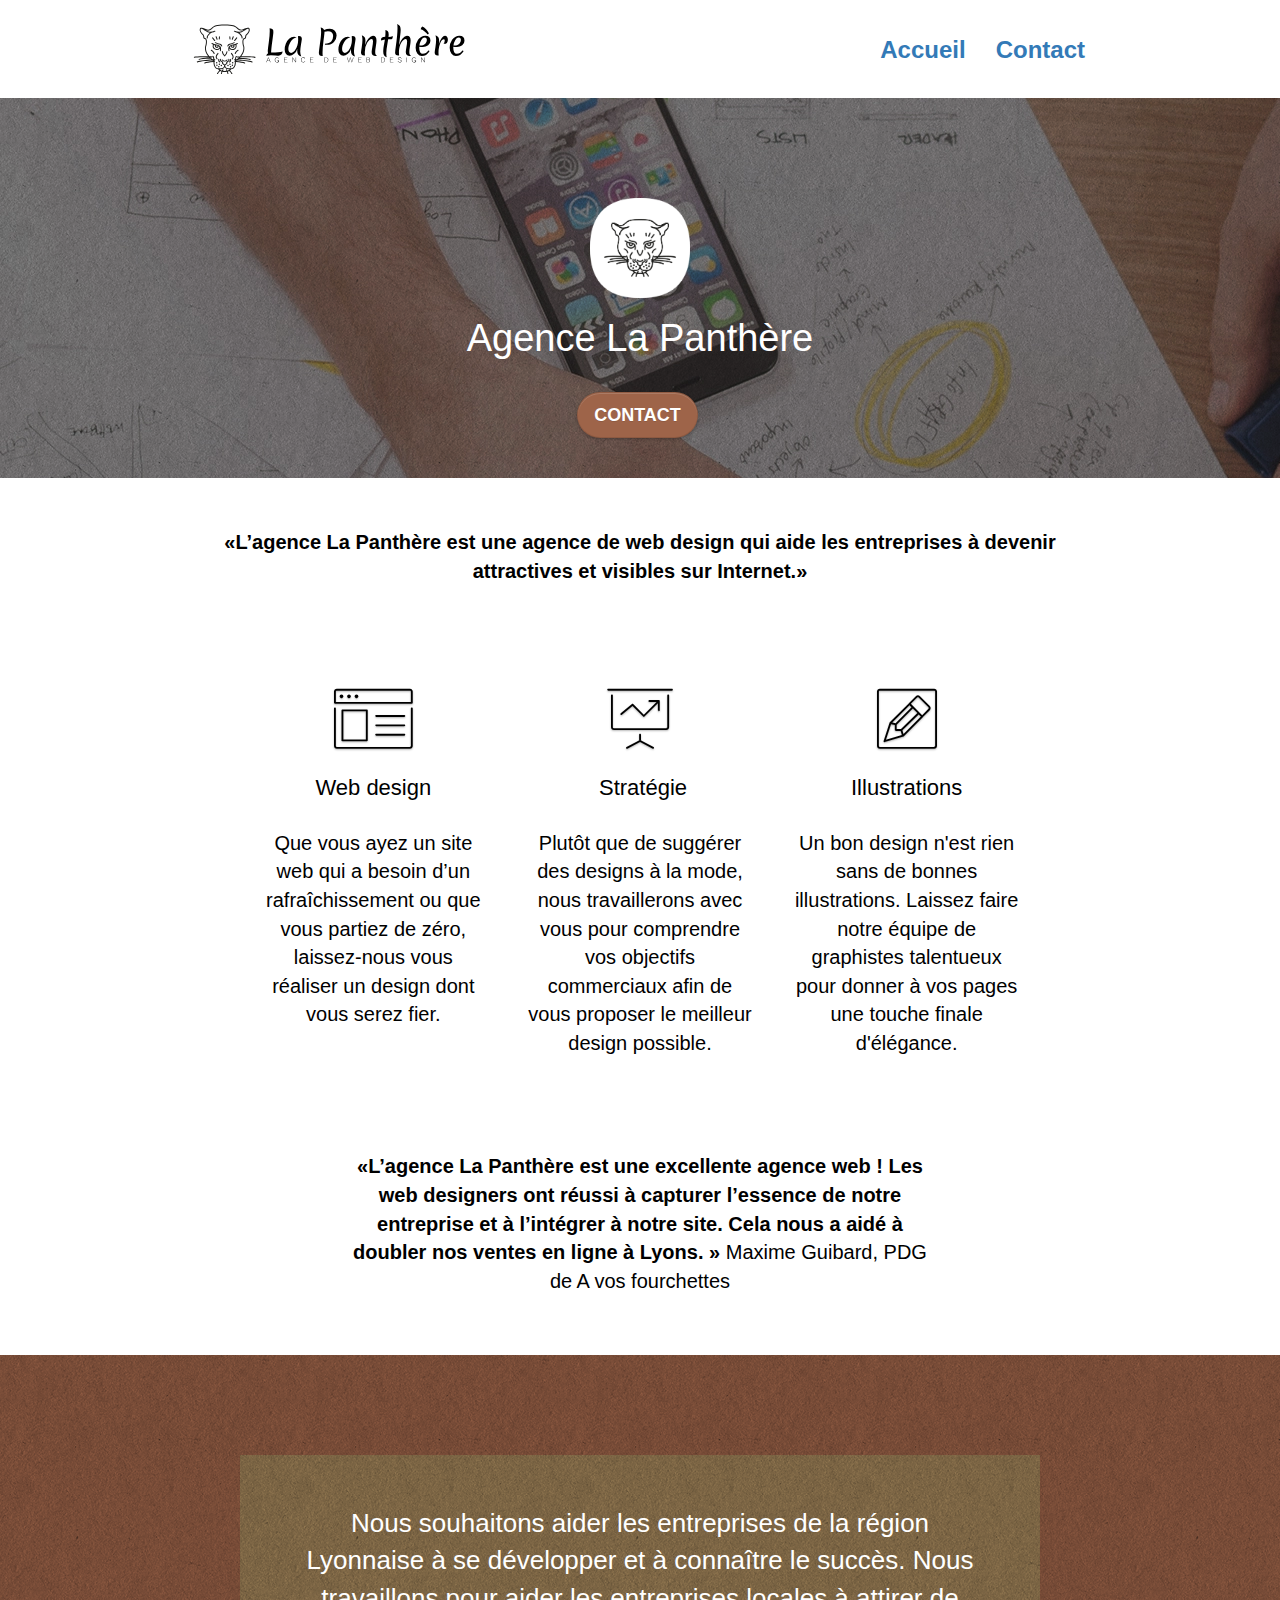
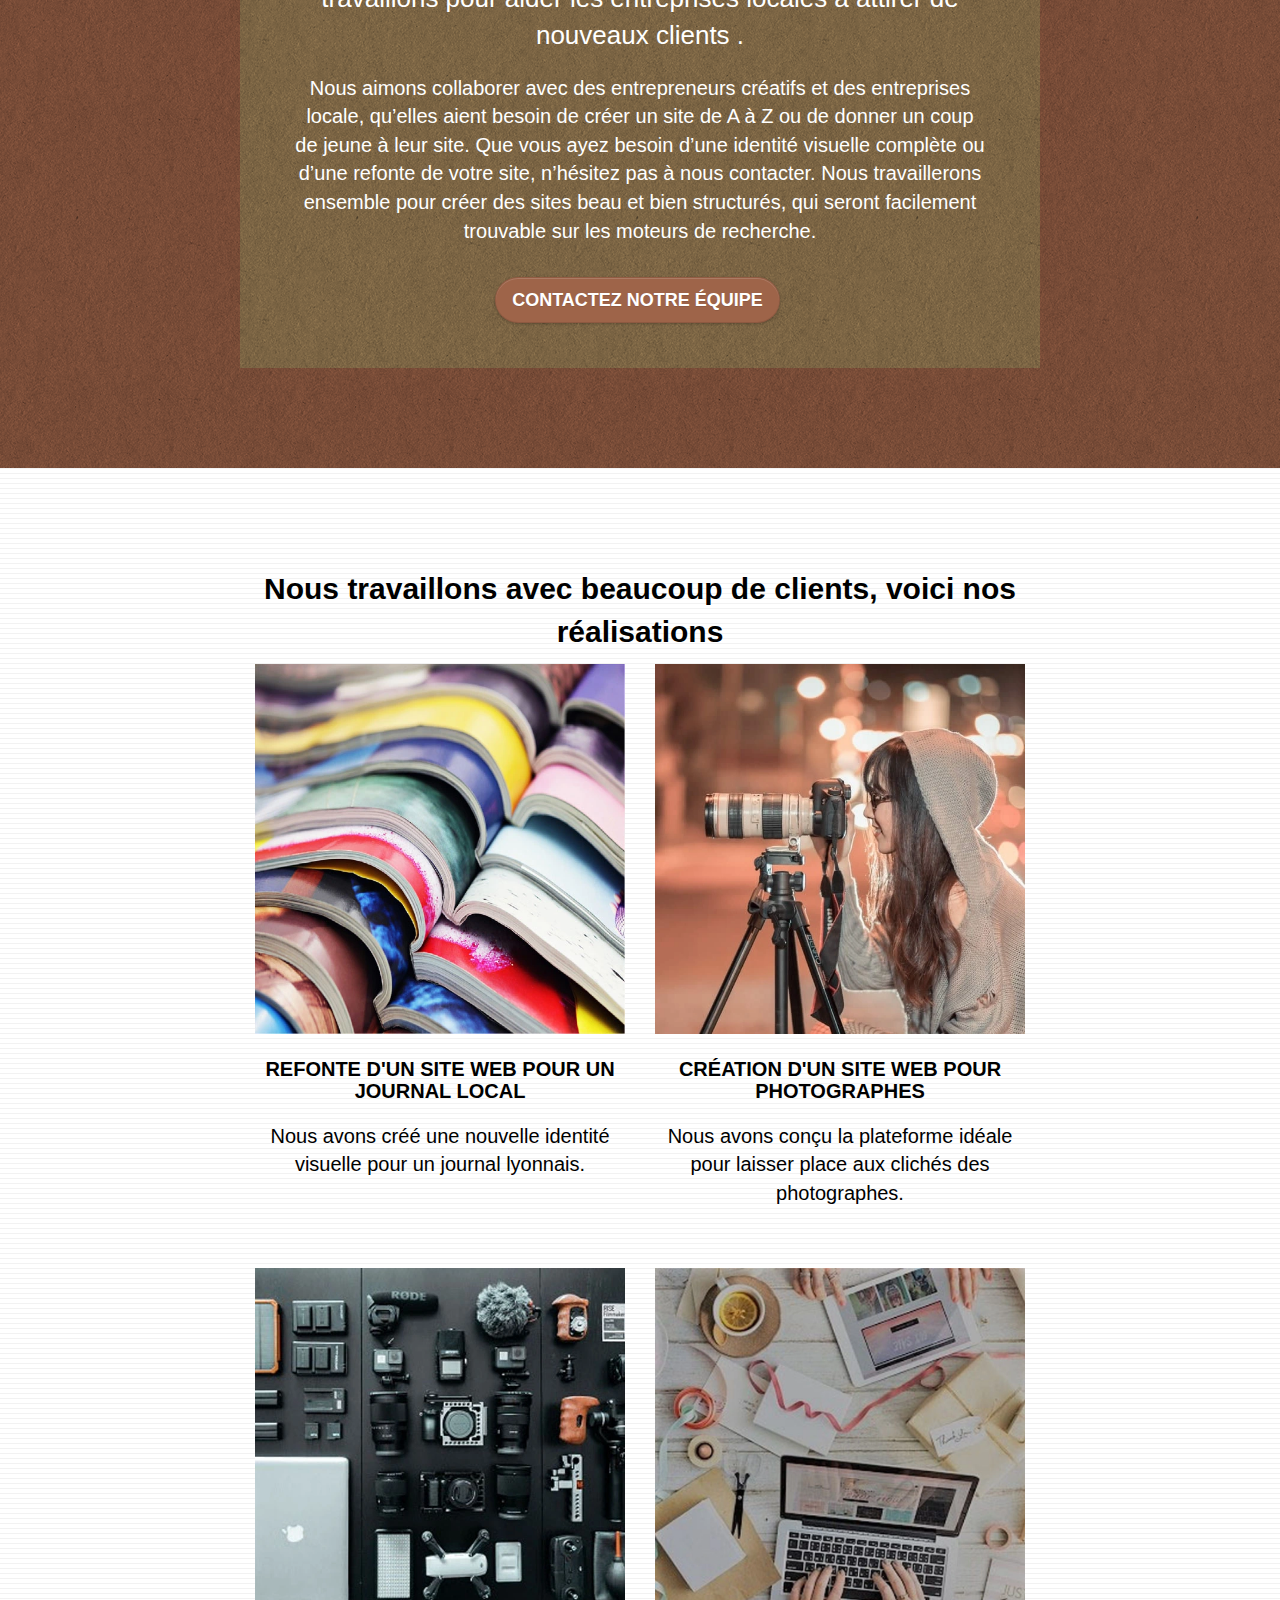
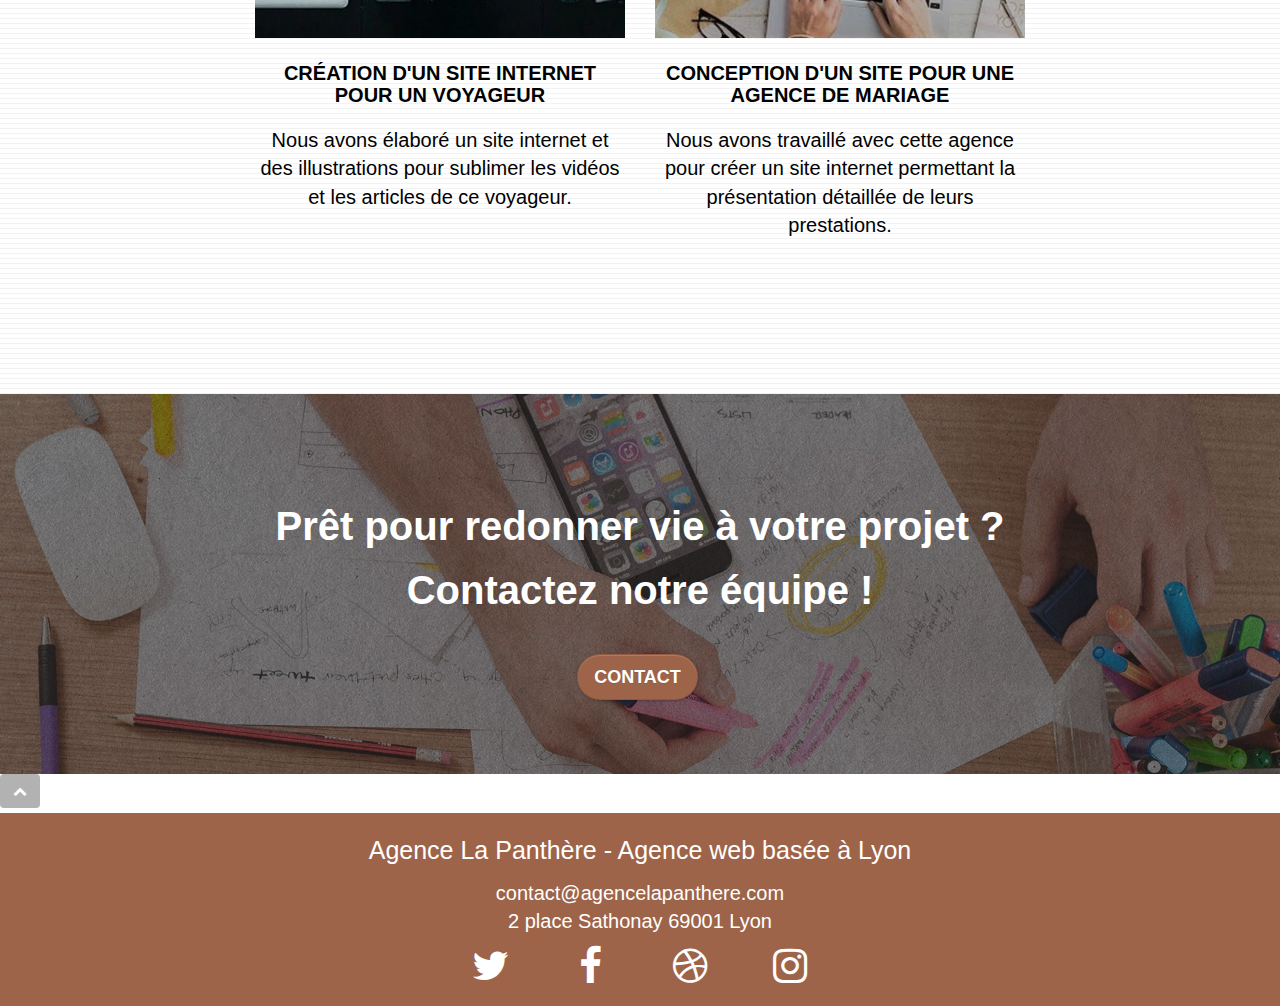
==== index.html @ de50044c "tags Google readded" ====
<!DOCTYPE html>
<html lang="fr">
    <head>
        <meta charset="utf-8">
        <meta
            name="description"
            content="Agence de web design - Nos solutions digitales pour développer votre business sur Internet">
        <meta
            name="viewport"
            content="width=device-width, initial-scale=1.0, viewport-fit=cover">
        <!-- Google searche-console -->
        <meta
            name="google-site-verification"
            content="hqCWucOfq9oSmE5GPdYbRHCHxnEZq9z9RVjQLuOtylQ">
        <!-- Google tag (gtag.js) -->
        <script async src="https://www.googletagmanager.com/gtag/js?id=G-BYHR017RY6"></script>
        <script>
        window.dataLayer = window.dataLayer || [];
        function gtag(){dataLayer.push(arguments);}
        gtag('js', new Date());

        gtag('config', 'G-BYHR017RY6');
        </script>
        <!-- End Google Tag  -->
        <!-- Google Tag Manager -->
        <script>(function(w,d,s,l,i){w[l]=w[l]||[];w[l].push({'gtm.start':
        new Date().getTime(),event:'gtm.js'});var f=d.getElementsByTagName(s)[0],
        j=d.createElement(s),dl=l!='dataLayer'?'&l='+l:'';j.async=true;j.src=
        'https://www.googletagmanager.com/gtm.js?id='+i+dl;f.parentNode.insertBefore(j,f);
        })(window,document,'script','dataLayer','GTM-W5CK8X9');</script>
        <!-- End Google Tag Manager -->

        <link rel="shortcut icon" type="image/png" href="favicon.jpg">

        <link rel="stylesheet" type="text/css" href="css/bootstrap.min.css">
        <link rel="stylesheet" type="text/css" href="style.css">
        <link rel="stylesheet" type="text/css" href="media.css">
        <link rel="stylesheet" type="text/css" href="css/font-awesome.min.css">
        <link rel="stylesheet" type="text/css" href="css/et-line.min.css">

        <script src="./js/jquery-2.1.0.min.js" defer ></script>
        <script src="./js/bootstrap.min.js" defer></script>
        <script src="./js/blocs.js" defer></script>
        <script src="./js/jquery.touchSwipe.js" defer></script>
        <script src="./js/gmaps.min.js" defer></script>

        
        <title>Agence La Panthère - agence de web design</title>

        <!-- Analytics -->

        <!-- Analytics END -->
        </head>
        
        <body>
        <!-- Google Tag Manager (noscript) -->
        <noscript><iframe src="https://www.googletagmanager.com/ns.html?id=GTM-W5CK8X9"
        height="0" width="0" style="display:none;visibility:hidden"></iframe></noscript>
        <!-- End Google Tag Manager (noscript) -->
        <!-- bloc-0 -->
        <header class="bloc bgc-white l-bloc" id="bloc-0">
            <div class="container bloc-sm">
                <nav class="navbar row">
                    <a
                        class="navbar-brand logo_header"
                        href="index.html"
                        aria-label="Main">
                        <img
                            src="img/agence-la-panthere-monochrome.svg"
                            alt="logo agence La Panthère">
                    </a>
                    <div class="navbar-header">
                        <button
                            id="nav-toggle"
                            type="button"
                            class="ui-navbar-toggle navbar-toggle"
                            data-toggle="collapse"
                            data-target=".navbar-1"
                            aria-label="Toggle navigation">
                            <span class="sr-only">Toggle navigation</span
                            ><span class="icon-bar"></span
                            ><span class="icon-bar"></span
                            ><span class="icon-bar"></span>
                        </button>
                    </div>
                    <div
                        class="collapse navbar-collapse navbar-1 special-dropdown-nav">
                        <ul class="site-navigation nav navbar-nav">
                            <li>
                                <a href="index.html" aria-current="page"
                                    >Accueil</a
                                >
                            </li>
                            <li>
                                <a
                                    href="contact.html"
                                    aria-label="aller sur la page contact"
                                    >Contact</a
                                >
                            </li>
                        </ul>
                    </div>
                </nav>
            </div>
        </header>
        <!-- bloc-0 END -->

        <!-- bloc-1-presentation -->
        <main>
            <div role="banner"
                class="bloc bgc-dark-slate-blue bg-banniere d-bloc bg-t-edge bloc-bg-texture texture-paper b-parallax tight-width-whitespace2 black-background2"
                id="bloc-1-hero">
                <div class="container bloc-lg">
                    <div class="row tight-width-whitespace">
                        <div class="col-sm-12">
                            <img
                                src="img/logo.webp"
                                class="center-block image-resize-mode"
                                
                                alt="logo La Panthère">
                            <h1 class="text-center hero-bloc-text tc-white">
                                Agence La Panthère
                            </h1>
                            <div class="text-center">
                                <button
                                    onclick="window.location.href='contact.html';"
                                    class="btn btn-lg btn-clean btn-rd cta-hero btn-atomic-tangerine"
                                    id="cta-hero">
                                    Contact
                                </button>
                            </div>
                        </div>
                    </div>
                </div>
            </div>
            <!-- bloc-1-presentation END -->

            <!-- bloc-2-services -->
            <div class="bloc bgc-white l-bloc" id="bloc-2-services">
                <div class="container bloc-md">
                    <div class="row">
                        <div class="col-sm-12 text-center">
                            <q
                                >L’agence La Panthère est une agence de web
                                design qui aide les entreprises à devenir
                                attractives et visibles sur Internet.</q
                            >
                        </div>
                    </div>
                    <div class="row voffset-lg med-width-whitespace">
                        <div class="col-sm-4">
                            <div class="text-center">
                                <span
                                    class="et-icon-browser sm-shadow  icons icon-lg"></span>
                            </div>
                            <h2 class="mg-md text-center">Web design</h2>
                            <p class="text-center para">
                                Que vous ayez un site web qui a besoin
                                d&rsquo;un rafraîchissement ou que vous partiez
                                de zéro, laissez-nous vous réaliser un design
                                dont vous serez fier.
                            </p>
                        </div>
                        <div class="col-sm-4">
                            <div class="text-center">
                                <span
                                    class="et-icon-presentation sm-shadow  icons icon-lg"></span>
                            </div>
                            <h2 class="mg-md text-center">&nbsp;Stratégie</h2>
                            <p class="text-center para">
                                Plutôt que de suggérer des designs à la mode,
                                nous travaillerons avec vous pour comprendre vos
                                objectifs commerciaux afin de vous proposer le
                                meilleur design possible.<br>
                            </p>
                        </div>
                        <div class="col-sm-4">
                            <div class="text-center">
                                <span
                                    class="et-icon-edit sm-shadow icons icon-lg"></span>
                            </div>
                            <h2 class="mg-md text-center">Illustrations</h2>
                            <p class="text-center para">
                                Un bon design n'est rien sans de bonnes
                                illustrations. Laissez faire notre équipe de
                                graphistes talentueux pour donner à vos pages
                                une touche finale d'élégance.
                            </p>
                        </div>
                    </div>
                    <div class="row voffset-lg voffset">
                        <div
                            class="col-xs-12 col-md-8 col-md-offset-2 text-center">
                            <p>
                                <q
                                    >L’agence La Panthère est une excellente
                                    agence web ! Les web designers ont réussi à
                                    capturer l’essence de notre entreprise et à
                                    l’intégrer à notre site. Cela nous a aidé à
                                    doubler nos ventes en ligne à Lyons.
                                </q>
                                Maxime Guibard, PDG de A vos fourchettes
                            </p>
                        </div>
                    </div>
                </div>
            </div>
            <!-- bloc-2-services END -->

            <!-- bloc-3-what-i-do -->
            <div
                class="bloc tc-white bgc-atomic-tangerine bg-presentation d-bloc bloc-bg-texture texture-paper b-parallax"
                id="bloc-3-what-i-do">
                <div class="container bloc-lg">
                    <div class="row tight-width-whitespace black-background">
                        <div class="col-sm-12">
                            <p class="mg-md text-center tc-white">
                                Nous souhaitons aider les entreprises de la
                                région Lyonnaise à se développer et à connaître
                                le succès. Nous travaillons pour aider les
                                entreprises locales à attirer de nouveaux
                                clients .
                            </p>
                            <div class="text-center white">
                                <p>
                                    Nous aimons collaborer avec des
                                    entrepreneurs créatifs et des entreprises
                                    locale, qu’elles aient besoin de créer un
                                    site de A à Z ou de donner un coup de jeune
                                    à leur site. Que vous ayez besoin d’une
                                    identité visuelle complète ou d’une refonte
                                    de votre site, n’hésitez pas à nous
                                    contacter. Nous travaillerons ensemble pour
                                    créer des sites beau et bien structurés, qui
                                    seront facilement trouvable sur les moteurs
                                    de recherche.
                                </p>
                                <div class="text-center">
                                    <button
                                        onclick="window.location.href='contact.html';"
                                        class="btn btn-lg btn-clean btn-rd cta-hero btn-atomic-tangerine">
                                        Contactez notre équipe
                                    </button>
                                </div>
                            </div>
                        </div>
                    </div>
                </div>
            </div>
            <!-- bloc-3-what-i-do END -->

            <!-- bloc-4-portfolio -->
            <div
                class="bloc bgc-white bg-lines-h2-bg bg-repeat l-bloc"
                id="bloc-4-portfolio">
                <div class="container bloc-lg">
                    <p class="col-sm-12 text-center title2">
                        Nous travaillons avec beaucoup de clients, voici nos
                        réalisations
                    </p>
                    <div class="row tight-width-whitespace portfolio-row">
                        <div class="col-sm-6">
                            <a
                                href="#"
                                data-lightbox="img/1.webP"
                                data-gallery-id="gallery-1"
                                data-caption="Refonte d'un site web pour un journal local"
                                data-frame="snapshot-lb"
                                ><img
                                    src="img/1.webp"
                                    alt="refonte site web - Pile de magazines"
                                    class="img-responsive portfolio-thumb"
                            ></a>
                            <h3 class="mg-md text-center">
                                Refonte d'un site web pour un journal local
                            </h3>
                            <p class="text-center">
                                Nous avons créé une nouvelle identité visuelle
                                pour un journal lyonnais.
                            </p>
                        </div>
                        <div class="col-sm-6">
                            <a
                                href="#"
                                data-lightbox="img/2.webP"
                                data-gallery-id="gallery-1"
                                data-caption="Création d'un site web pour photographes"
                                data-frame="snapshot-lb"
                                ><img
                                    src="img/2.webp"
                                    alt="image d'une femme prenant des photos"
                                    class="img-responsive portfolio-thumb"
                                    ></a>
                            <h3 class="mg-md text-center">
                                Création d'un site web pour photographes
                            </h3>
                            <p class="text-center">
                                Nous avons conçu la plateforme idéale pour
                                laisser place aux clichés des photographes.
                            </p>
                        </div>
                    </div>
                    <div class="row tight-width-whitespace portfolio-row">
                        <div class="col-sm-6">
                            <a
                                href="#"
                                data-lightbox="img/3.webP"
                                data-gallery-id="gallery-1"
                                data-caption="Création d'un site internet pour un voyageur"
                                data-frame="snapshot-lb"
                                ><img
                                    src="img/3.webp"
                                    alt="Equipement professionnel pour la photographie"
                                    class="img-responsive portfolio-thumb"
                            ></a>
                            <h3 class="mg-md text-center">
                                Création d'un site internet pour un voyageur
                            </h3>
                            <p class="text-center">
                                Nous avons élaboré un site internet et des
                                illustrations pour sublimer les vidéos et les
                                articles de ce voyageur.
                            </p>
                        </div>
                        <div class="col-sm-6">
                            <a
                                href="#"
                                data-lightbox="img/4.webP"
                                data-gallery-id="gallery-1"
                                data-caption="Conception d'un site pour une agence de mariage"
                                data-frame="snapshot-lb"
                                ><img
                                    src="img/4.webp"
                                    alt="mains en train d'utiliser ordinateur et tablette avec objets de décoration"
                                    class="img-responsive portfolio-thumb"
                            ></a>
                            <h3 class="mg-md text-center">
                                Conception d'un site pour une agence de mariage
                            </h3>
                            <p class="text-center">
                                Nous avons travaillé avec cette agence pour
                                créer un site internet permettant la
                                présentation détaillée de leurs prestations.
                            </p>
                        </div>
                    </div>
                </div>
            </div>
            <!-- bloc-4-portfolio END -->

            <!-- bloc-5-cta -->
            <div role="banner"
                class="bloc bg-banniere d-bloc bloc-bg-texture texture-paper tight-width-whitespace2 black-background2"
                id="bloc-5-cta">
                <div class="container bloc-lg">
                    <div class="row">
                        <div class="col-sm-12">
                        
                        <h4 class="mg-md text-center tc-white">
                            Prêt pour redonner vie à votre projet ?</h4>
                            <h4 class="mg-md text-center tc-white">Contactez notre équipe !
                        </h4>
                        <div class="col-sm-12 text-center">
                            <button
                                onclick="window.location.href='contact.html';"
                                class="btn btn-atomic-tangerine btn-clean btn-rd btn-lg cta-hero">
                                Contact
                            </button>
                        </div>
                    </div>
                </div>
                    </div>
                </div>
            <!-- bloc-5-cta END -->
            <!-- ScrollToTop Button -->
<button class="bloc-button btn btn-d scrollTop" aria-label="Bouton Haut de Page" onclick="scrollToTarget('1')"><span class="fa fa-chevron-up"></span></button>
<!-- ScrollToTop Button END-->
        </main>
        <!-- Footer - bloc-8 -->
        <footer class="bloc bgc-atomic-tangerine d-bloc" id="bloc-8">
            <div class="container bloc-sm">
                <div class="row">
                    <div class="col-sm-12">
                        <p class="text-center white">
                            Agence La Panthère - Agence web basée à Lyon
                        </p>
                        <p class="text-center white contact">contact@agencelapanthere.com <br>                            
                            2 place Sathonay 69001 Lyon</p>
                        <div class="row row-no-gutters social">
                            <div class="col-sm-3">
                                <div class="text-center">
                                    <a
                                        class="social"
                                        href="http://twitter.com"
                                        aria-label="icone twitter"
                                        ><i
                                            class="fa fa-twitter icon-md"
                                            aria-hidden="true"
                                            title="icon twitter"></i
                                    ></a>
                                </div>
                            </div>
                            <div class="col-sm-3">
                                <div class="text-center">
                                    <a
                                        class="social"
                                        href="http://facebook.com"
                                        aria-label="icone facebook"
                                        ><i
                                            class="fa fa-facebook icon-md"
                                            aria-hidden="true"
                                            title="icon facebook"></i
                                    ></a>
                                </div>
                            </div>
                            <div class="col-sm-3">
                                <div class="text-center">
                                    <a
                                        class="social"
                                        href="http://dribbble.com"
                                        aria-label="icone dribbble"
                                        ><i
                                            class="fa fa-dribbble icon-md"
                                            aria-hidden="true"
                                            title="icon dribbble"></i
                                    ></a>
                                </div>
                            </div>
                            <div class="col-sm-3">
                                <div class="text-center">
                                    <a
                                        class="social"
                                        
                                        href="http://instagram.com"
                                        aria-label="icone instagram"
                                        ><i
                                            class="fa fa-instagram icon-md"
                                            aria-hidden="true"
                                            title="icon instagram"></i
                                    ></a>
                                </div>
                            </div>
                        </div>
                    </div>
                </div>
            </div>
        </footer>
        <!-- Footer - bloc-8 END -->

        <!-- Principal conteneur END -->
    </body>
</html>
---- style.css ----
body {
    margin: 0;
    padding: 0;
    background: #FFF;
    overflow-x: hidden;
    -webkit-font-smoothing: antialiased;
    -moz-osx-font-smoothing: grayscale;
    color: #000000;
}

a,
button {
    transition: all .3s ease-in-out;
    outline: none!important;
}

a:hover {
    text-decoration: none;
    cursor: pointer;
}

#page-loading-blocs-notifaction {
    position: fixed;
    top: 0;
    bottom: 0;
    width: 100%;
    z-index: 100000;
    background: #FFFFFF url("img/pageload-spinner.gif") no-repeat center center;
}

.portfolio-thumb {
    width: 100%;
    HEIGHT: 100%;
}

.center-block {
    width: 100px;
    height: 100px;
}
.bloc {
    width: 100%;
    clear: both;
    background: 50% 50% no-repeat;
    padding: 0 50px;
    -webkit-background-size: cover;
    -moz-background-size: cover;
    -o-background-size: cover;
    background-size: cover;
    position: relative;
}



.bloc-lg {
    padding: 100px 50px;
}

.bloc-md {
    padding: 50px;
}

.bloc-sm {
    padding: 20px 50px;
}

.bg-center,
.bg-l-edge,
.bg-r-edge,
.bg-t-edge,
.bg-b-edge,
.bg-tl-edge,
.bg-bl-edge,
.bg-tr-edge,
.bg-br-edge,
.bg-repeat {
    -webkit-background-size: auto!important;
    -moz-background-size: auto!important;
    -o-background-size: auto!important;
    background-size: auto!important;
}

.bg-repeat {
    background: repeat;
}

.bg-t-edge {
    background: top no-repeat;
}

.bloc-bg-texture::before {
    content: "";
    background-size: 2px 2px;
    position: absolute;
    top: 0;
    bottom: 0;
    left: 0;
    right: 0;
}

.texture-paper::before {
    background: url("img/texture-paper.png");
    background-size: 280px 280px;
}

.b-parallax {
    background-attachment: fixed;
}

.d-bloc {
    color: rgba(255, 255, 255, .7);
}

.d-bloc button:hover {
    color: rgba(255, 255, 255, .9);
}

.d-bloc .icon-round,
.d-bloc .icon-square,
.d-bloc .icon-rounded,
.d-bloc .icon-semi-rounded-a,
.d-bloc .icon-semi-rounded-b {
    border-color: rgba(255, 255, 255, .9);
}

.d-bloc .divider-h span {
    border-color: rgba(255, 255, 255, .2);
}

.icons:before {
    color: black;

}









.nav > li > .dropdown a {
    background: none!important;
    display: block;
    padding: 14px 15px;
}

nav .caret {
    margin: 0 5px;
}

.dropdown-menu .dropdown-menu {
    top: -8px;
    left: 100%;
}

.dropdown-menu .dropmenu-flow-right {
    top: 100%;
    left: 0;
    margin-left: -1px;
    border-top-left-radius: 0;
    border-top-right-radius: 0;
}

.dropdown-menu .dropdown span {
    border: 4px solid black;
    border-top-color: transparent;
    border-right-color: transparent;
    border-bottom-color: transparent;
    margin: 6px -5px 0 0!important;
    float: right;
}

.mg-md {
    margin-top: 10px;
    margin-bottom: 20px;
}

.mg-lg {
    margin-top: 10px;
    margin-bottom: 40px;
}

.btn {
    margin: 0 5px 5px 0;
}

.btn.pull-right {
    margin: 0 0 5px 5px;
}



button {
    outline: none!important;
}

.btn-rd {
    border-radius: 40px;
}



.icon-md {
    font-size: 40px!important;
}


.icon-lg {
    font-size: 60px!important;
}



.panel-sq,
.panel-sq .panel-heading,
.panel-sq .panel-footer {
    border-radius: 0;
}

.panel-rd {
    border-radius: 30px;
}

.panel-rd .panel-heading {
    border-radius: 29px 29px 0 0;
}

.panel-rd .panel-footer {
    border-radius: 0 0 29px 29px;
}



.scrollToTop {
    width: 40px;
    height: 40px;
    position: fixed;
    bottom: 20px;
    right: 20px;
    opacity: 1;
    z-index: 500;
    transition: all .3s ease-in-out;
}

.scrollToTop span {
    margin-top: 6px;
}

.showScrollTop {
    font-size: 14px;
    opacity: 1;
}

a[data-lightbox] {
    position: relative;
    display: block;
    text-align: center;
}

a[data-lightbox]:hover::before {
    content: "+";
    font-family: "HelveticaNeue-Light", "Helvetica Neue Light", "Helvetica Neue", Helvetica, Arial;
    font-size: 32px;
    width: 50px;
    height: 50px;
    margin-left: -25px;
    border-radius: 50%;
    background: rgba(0, 0, 0, .6);
    color: #FFF;
    font-weight: 100;
    z-index: 1;
    position: absolute;
    top: 50%;
    transform: translateY(-50%);
    -webkit-transform: translateY(-50%);
}

a[data-lightbox]:hover img {
    opacity: 0.6;
    -webkit-animation-fill-mode: none;
    animation-fill-mode: none;
}
a[data-lightbox]:focus img {
    opacity: 0.6;
    -webkit-animation-fill-mode: none;
    animation-fill-mode: none;
}

#lightbox-modal {
    display: flex;
    align-items: center;
}

#lightbox-modal .modal-dialog {
    width: 90%;
    max-width: 900px;
    margin: 0 auto 0;
}

#lightbox-modal .modal-dialog img {
    max-height: 90vh;
    margin: 0 auto;
}

.lightbox-caption {
    padding: 20px;
    color: #FFF;
    background: rgba(0, 0, 0, .5);
    position: absolute;
    left: 15px;
    right: 15px;
    bottom: 5px;
}

.close-lightbox {
    color: #FFF;
    font-size: 30px;
    position: absolute;
    top: 20px;
    right: 20px;
    z-index: 20;
    background: rgba(0, 0, 0, .5);
    border: none;
    line-height: 30px;
    padding: 0 9px 5px;
    opacity: 0.3;
}

.close-lightbox:hover,
.next-lightbox:hover,
.prev-lightbox:hover {
    opacity: 1.0;
    color: #FFF;
}

.next-lightbox,
.prev-lightbox {
    font-size: 20px;
    color: rgba(255, 255, 255, .9);
    background: rgba(0, 0, 0, .5);
    transition: all .2s ease-in-out;
    position: absolute;
    top: 45%;
    z-index: 1;
    opacity: 0.4;
}

.next-lightbox {
    padding: 6px 8px 1px 13px;
    right: 25px;
}

.prev-lightbox {
    padding: 6px 13px 1px 10px;
    left: 25px;
}

.snapshot-lb .modal-body {
    padding-bottom: 45px;
}

.snapshot-lb .lightbox-caption {
    padding: 0;
    color: rgba(0, 0, 0, .5);
    background: none;
}

h1,
h2,
h3,
h4,
h5,
h6,
p,
label,
.btn,
a {
    font-family: "helvetica";
    font-weight: 400;

}

.container {
    max-width: 1000px;
}

.hero-bloc-text {
    font-size: 38px;
}

.hero-bloc-text-sub {
    font-size: 36px;
}

.statement-bloc-text {
    line-height: 26px;
    font-style: italic;
    font-size: 20px;
    text-align: center;
    font-weight: lighter;
    max-width: 520px;
    margin: auto auto auto auto;
}
.title2 {
    font-size: 30px;
    font-weight: 700;
}
p {
    font-size: 20px;
    color: black;
}
q {
    font-size: 20px;
    font-weight: bold;
}
footer p {
    font-size: 25px;
}

.tight-width-whitespace {
    max-width: 800px;
    margin: auto auto auto auto;
}
.tight-width-whitespace2 {
    width: 100%;
    height: 380px;
}

.h1 {
    font-size: 40px;
    font-family: "Open Sans";
    color: white;
}

.cta-hero {
    margin-top: 22px;
    color: #FFFFFF!important;
    text-transform: uppercase;
    font-size: 18px;
    font-weight: 700;
}

.social {
    width: 400px;
    margin: auto auto auto auto;
    
}


h2 {
    font-size: 22px;
    line-height: 1.4em;
    color: #000000;
}

h3 {
    font-size: 15px;
    text-transform: uppercase;
    font-weight: 700;
}

.med-width-whitespace {
    max-width: 800px;
    margin: auto auto auto auto;
    box-shadow: 0px 0px 0px #000000;
}



h3 {
    font-size: 20px;
    font-weight: 700;
    color: black;
}
h4{
    font-size: 40px;
    font-weight: 700;
    color: black;
    
}
.icons {
    margin-bottom: 14px;
    margin-top: 24px;
}

.white {
    color: #FFFFFF!important;
}

.portfolio-thumb {
    margin-bottom: 24px;
}

.portfolio-row {
    margin-bottom: 44px;
    margin-top: 50px;
}

.avatar {
    box-shadow: 0px 4px 9px rgba(0, 0, 0, 0.3);
}

.black-background2 {
    background-color: rgba(165, 147, 99, 0.3);
}
.black-background {
    background-color: rgba(165, 147, 99, 0.7);
    padding: 40px 40px 40px 40px;
}
.black-background .tc-white {
    color: white;
    font-size: 26px;
    text-align: center;
}
.black-background p {
    color: white;
    font-size: 20px;
    text-align: center;
}

.bold-link {
    font-weight: 900;
    text-decoration: underline!important;
}

.bgc-white {
    background-color: #FFFFFF;
}


.bgc-atomic-tangerine {
    background-color: #9e6449;
    color: #FFFFFF;
}

.tc-white {
    color: white;
}

.btn-atomic-tangerine {
    background: #9e6449;
    color: #FFFFFF;
}

.btn-atomic-tangerine:hover {
    background: #f5996f!important;
    color:#000000;
}
.btn-atomic-tangerine:focus {
    background: #f5996f!important;
    color: #FFFFFF!important;
}





.bg-dots-bg {
    background-image: url("img/dots-bg.png");
}

.bg-lines-h2-bg {
    background-image: url("img/lines-h2-bg.png");
}

.bg-banniere {
    background-image: url("img/agence-la-panthere.webp");
}

.bg-presentation {
    background-image: url("img/image-de-presentation.webp");
}

.btn-d,
.btn-d:hover,
.btn-d:focus {
    color: #FFF;
    background: rgba(0, 0, 0, .3);
}
.btn-clean {
    border: 1px solid rgba(0, 0, 0, .08);
    border-bottom-color: rgba(0, 0, 0, .1);
    text-shadow: 0 1px 0 rgba(0, 0, 1, .1);
    box-shadow: 0 1px 3px rgba(0, 0, 1, .25), inset 0 1px 0 0 rgba(255, 255, 255, .15);
}


.sm-shadow {
    text-shadow: 0 1px 2px rgba(0, 0, 0, .3);
}

.form-control {
    border-color: rgba(0, 0, 0, .1);
    box-shadow: none;
}


.d-bloc .navbar-toggle .icon-bar {
    background: rgba(255, 255, 255, 1);
}

.d-bloc .btn-wire,
.d-bloc .btn-wire:hover {
    color: rgba(255, 255, 255, 1);
    border-color: rgba(255, 255, 255, 1);
}



.d-bloc .panel button:hover {
    color: rgba(0, 0, 0, .7);
}

.d-bloc .panel .icon {
    border-color: rgba(0, 0, 0, .7);
}

.d-bloc .panel .divider-h span {
    border-color: rgba(0, 0, 0, .1);
}

.d-bloc .panel .a-btn {
    color: rgba(0, 0, 0, .6);
}

.d-bloc .panel .a-btn:hover {
    color: rgba(0, 0, 0, 1);
}

.d-bloc .panel .btn-wire,
.d-bloc .panel .btn-wire:hover {
    color: rgba(0, 0, 0, .7);
    border-color: rgba(0, 0, 0, .3);
}


.d-bloc .panel button:hover,
.l-bloc button:hover {
    color: rgba(0, 0, 0, .7);
}

.l-bloc .icon-round,
.l-bloc .icon-square,
.l-bloc .icon-rounded,
.l-bloc .icon-semi-rounded-a,
.l-bloc .icon-semi-rounded-b {
    border-color: rgba(0, 0, 0, .7);
}

.d-bloc .panel .divider-h span,
.l-bloc .divider-h span {
    border-color: rgba(0, 0, 0, .1);
}

.icon-md {
    color: #FFFFFF;
    border-radius: 50%;
}
.icon-md:hover {
    color: black;
}
.social:focus  .icon-md{
    color: black;
}


.l-bloc .navbar-toggle .icon-bar {
    color: rgba(0, 0, 0, .6);
}

.d-bloc .panel .btn-wire,
.d-bloc .panel .btn-wire:hover,
.l-bloc .btn-wire,
.l-bloc .btn-wire:hover {
    color: rgba(0, 0, 0, .7);
    border-color: rgba(0, 0, 0, .3);
}

.voffset {
    margin-top: 30px;
}

.voffset-lg {
    margin-top: 80px;
}



.row.row-no-gutters > [class^="col-"],
.row.row-no-gutters > [class*=" col-"] {
    padding-right: 0;
    padding-left: 0;
    
}

.navbar {
    margin-bottom: 0;
    z-index: 1;
}

.navbar-brand {
    height: auto;
    padding: 3px 15px;
    font-size: 25px;
    font-weight: normal;
    font-weight: 600;
    line-height: 44px;
}
.logo_header:hover {
    background: rgba(0, 0, 0, .1);
}
.logo_header:focus {
    background: rgba(0, 0, 0, .1);
}
.logo_header img {
    height: 50px;
    width: 100%;
    
}

.navbar-brand img {
    max-height: 200px;
    margin: 0 5px 0 0;
    display: inline;
}

.navbar-brand img[src$=svg] {
    min-width: 100px;
}

.nav-center .navbar-brand img {
    margin: 0;
}

.navbar .nav {
    padding-top: 2px;
    margin-right: -16px;
    float: right;
    z-index: 1;
}

.nav > li {
    float: left;
    font-size: 40px;
}

.nav > li a {
    font-size: 24px;
    font-weight: bold;
} 
.nav > li a:hover,
.nav > li a:focus {
    background: rgba(0, 0, 0, .1);
}
.navbar-nav .open .dropdown-menu > li > a {
    text-align: inherit;
}

.navbar-nav .open .dropdown-menu > li > a:hover,                
.navbar-toggle {
    margin: 10px 10px 0 0;
    border: 0px;
}

.navbar-toggle:hover {
    background: transparent!important;
}

.navbar-toggle .icon-bar {
    background-color: rgba(0, 0, 0, .5);
    width: 26px;
}

.nav-invert .navbar .nav {
    float: left;
}

.nav-invert .navbar-header,
.nav-invert .navbar-brand {
    float: right;
    position: relative;
    z-index: 2;
}

label {
    font-size: 20px;
    color: black;
}
.form-control {
    font-size: 20px;
    color: black;
}

.contact-background {
    background-color: rgb(216, 216, 216);
    height: 100%;
    padding: 40px 40px 40px 40px;
    color: black;
    font-size: 22px;
}


.contact-background h2 {
    color: black;
    font-size: 30px;
    font-weight: bold;
}


address {
    color: black;

}

.para {
    text-align: center;
    padding: 5px;
}

.bgc-atomic-tangerine .contact {
    font-size: 20px;
}
.contact-background a {
    color: black;
}
---- media.css ----
@media (min-width: 768px) {
    .site-navigation {
        position: absolute;
        top: 50%;
        right: 20px;
        transform: translate(0, -50%);
        -webkit-transform: translateY(-50%);
    }
    .nav > li .dropdown-menu a,
    .nav > li .dropdown-menu a:hover {
        color: #484848;
    }
    .nav-invert .site-navigation {
        left: 0;
        right: 0;
    }
    .nav-center {
        text-align: center;
    }
    .nav-center .navbar-header {
        width: 100%;
    }
    .nav-center .navbar-header,
    .nav-center .navbar-brand,
    .nav-center .nav > li {
        float: none;
        display: inline-block;
    }
    .nav-center .site-navigation {
        position: relative;
        width: 100%;
        right: 0;
        margin-right: 0px;
        margin-top: 20px;
    }
    .nav-center.mini-nav .navbar-toggle {
        float: none;
        margin: 10px auto 0;
    }
}

@media (max-width: 1024px) {
    .bloc {
        padding-left: 20px;
        padding-right: 20px;
    }
    .bloc.full-width-bloc,
    .bloc-tile-2.full-width-bloc .container,
    .bloc-tile-3.full-width-bloc .container,
    .bloc-tile-4.full-width-bloc .container {
        padding-left: 0;
        padding-right: 0;
    }
}

@media (max-width: 992px) and (min-width: 768px) {
    .navbar .nav {
        max-width: 60%
    }
    .nav-center.navbar .nav {
        max-width: 80%
    }
    .hero-bloc-text {
       font-size: 40px;
    }
    p {
        font-size: 22px;
    }
}

@media only screen and (min-width: 768px) and (max-width: 1024px) and (orientation: landscape) {
    .b-parallax {
        background-attachment: scroll;
    }
}

@media only screen and (min-width: 1024px) and (max-width: 1366px) and (-webkit-min-device-pixel-ratio: 1.5) {
    .b-parallax {
        background-attachment: scroll;
    }
}

@media (max-width: 991px) {
    .container {
        width: 100%;
    }
    .b-parallax {
        background-attachment: scroll;
    }
    body,
    #hero-bloc {
        overflow-x: hidden;
        position: relative;
    }
    /* .bloc {
        padding-left: constant(safe-area-inset-left);
        padding-right: constant(safe-area-inset-right);
    } */
    .bloc-group,
    .bloc-group .bloc {
        display: block;
        width: 100%;
    }
    .bloc-fill-screen .fill-bloc-top-edge,
    .bloc-fill-screen .fill-bloc-bottom-edge {
        padding: 0 20px;
        /* padding-left: constant(safe-area-inset-left);
        padding-right: constant(safe-area-inset-right); */
    }
    
}

@media (max-width: 767px) {
    body {
        overflow-x: hidden;
        position: relative;
    }
    h1,
    h2,
    h3,
    h4,
    h5,
    h6,
    p,
    #disqus_thread {
        padding-left: 10px!important;
        padding-right: 10px!important;
    }
    .b-parallax {
        background-attachment: scroll;
    }
    .navbar .nav {
        padding-top: 0;
        border-top: 1px solid rgba(0, 0, 0, .2);
        float: none!important;
    }
    .navbar.row {
        margin-left: 0;
        margin-right: 0;
    }
    .site-navigation {
        position: inherit;
        transform: none;
        -webkit-transform: none;
        -ms-transform: none;
    }
    .nav > li {
        margin-top: 0;
        border-bottom: 1px solid rgba(0, 0, 0, .1);
        background: rgba(0, 0, 0, .05);
        text-align: left;
        padding-left: 15px;
        width: 100%;
    }
    .nav > li:hover {
        background: rgba(0, 0, 0, .08);
    }
    .dropdown .dropdown a .caret {
        float: none;
        margin: 5px 0 0 10px!important;
        border: 4px solid black;
        border-bottom-color: transparent;
        border-right-color: transparent;
        border-left-color: transparent;
    }
    #hero-bloc .navbar .nav {
        background: rgba(0, 0, 0, .8);
    }
    #hero-bloc .navbar .nav a {
        color: rgba(255, 255, 255, .6);
    }
    .hero {
        padding: 50px 0;
    }
    .hero-nav {
        left: -1px;
        right: -1px;
    }
    .navbar-collapse {
        padding: 0;
        overflow-x: hidden;
        -webkit-box-shadow: none;
        box-shadow: none;
    }
    .navbar-brand img {
        max-height: 40px;
        width: 100%;
    }
    .nav-invert .navbar-header {
        float: none;
        width: 100%;
    }
    .nav-invert .navbar-toggle {
        float: left;
        margin-left: 10px;
    }
    .bloc {
        padding-left: 0;
        padding-right: 0;
    }
    .bloc-xxl,
    .bloc-xl,
    .bloc-lg {
        padding: 40px 0;
    }
    .bloc-sm,
    .bloc-md {
        padding-left: 0;
        padding-right: 0;
    }
    .bloc-tile-2 .container,
    .bloc-tile-3 .container,
    .bloc-tile-4 .container,
    .bloc-fill-screen .fill-bloc-top-edge,
    .bloc-fill-screen .fill-bloc-bottom-edge {
        padding-left: 0;
        padding-right: 0;
    }
    .a-block {
        padding: 0 10px;
    }
    .btn-dwn {
        display: none;
    }
    .voffset {
        margin-top: 5px;
    }
    .voffset-md {
        margin-top: 20px;
    }
    .voffset-lg {
        margin-top: 30px;
    }
    form {
        padding: 5px;
    }
    .close-lightbox {
        display: inline-block;
    }
    .blocsapp-device-iphone5 {
        background-size: 216px 425px;
        padding-top: 60px;
        width: 216px;
        height: 425px;
    }
    .blocsapp-device-iphone5 img {
        width: 180px;
        height: 320px;
    }
}

@media (max-width: 400px) {
    .bloc {
        padding-left: 0;
        padding-right: 0;
    }
}

@media (max-width: 767px) {
    .bloc-mob-center-text {
        text-align: center;
    }
    .black-background .tc-white {
        font-size: 20px;
    }
    .black-background p {
        font-size: 16px;
    }
    h4 {
        font-size: 18px;
    }
    footer p {
        font-size: 16px;
    }
    .hero-bloc-text {
        font-size: 30px;
     }
     p {
         font-size: 18px;
     }
     .icon-md {
        font-size: 24px!important;
    }
    
}
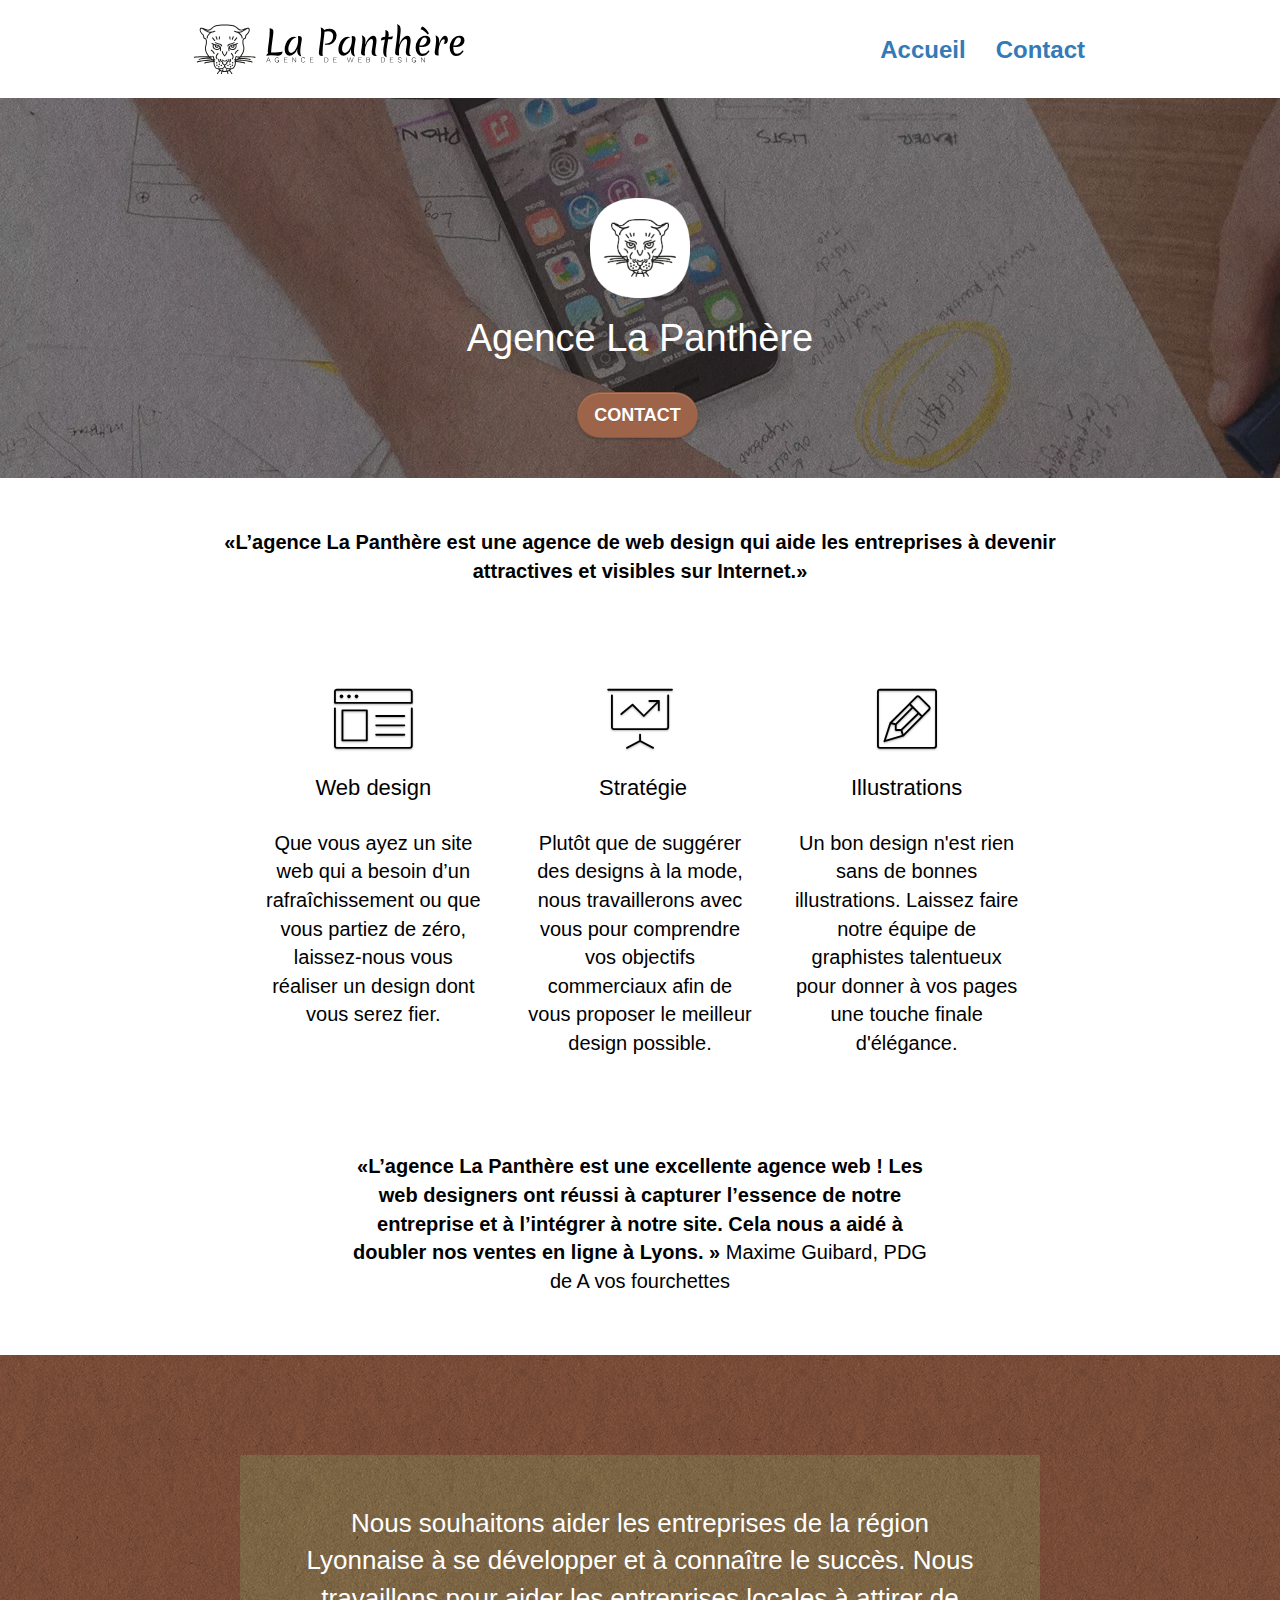
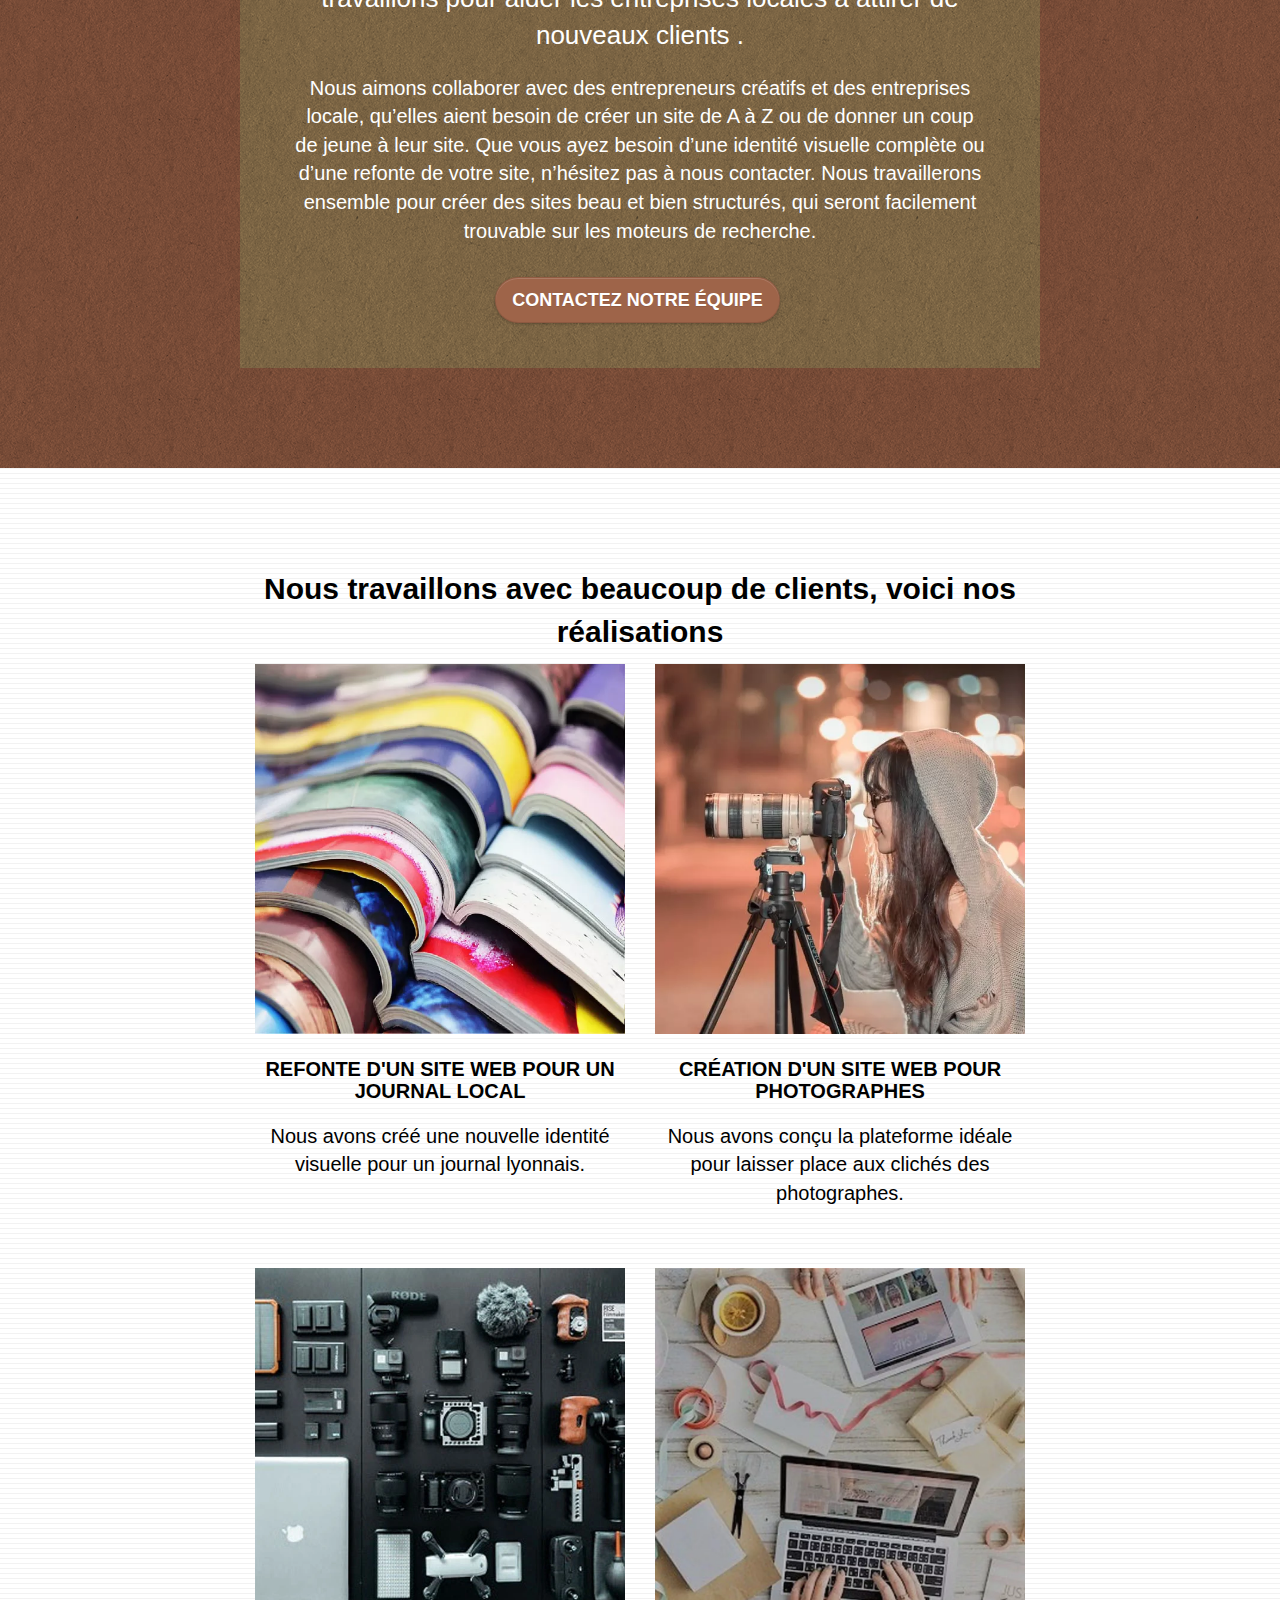
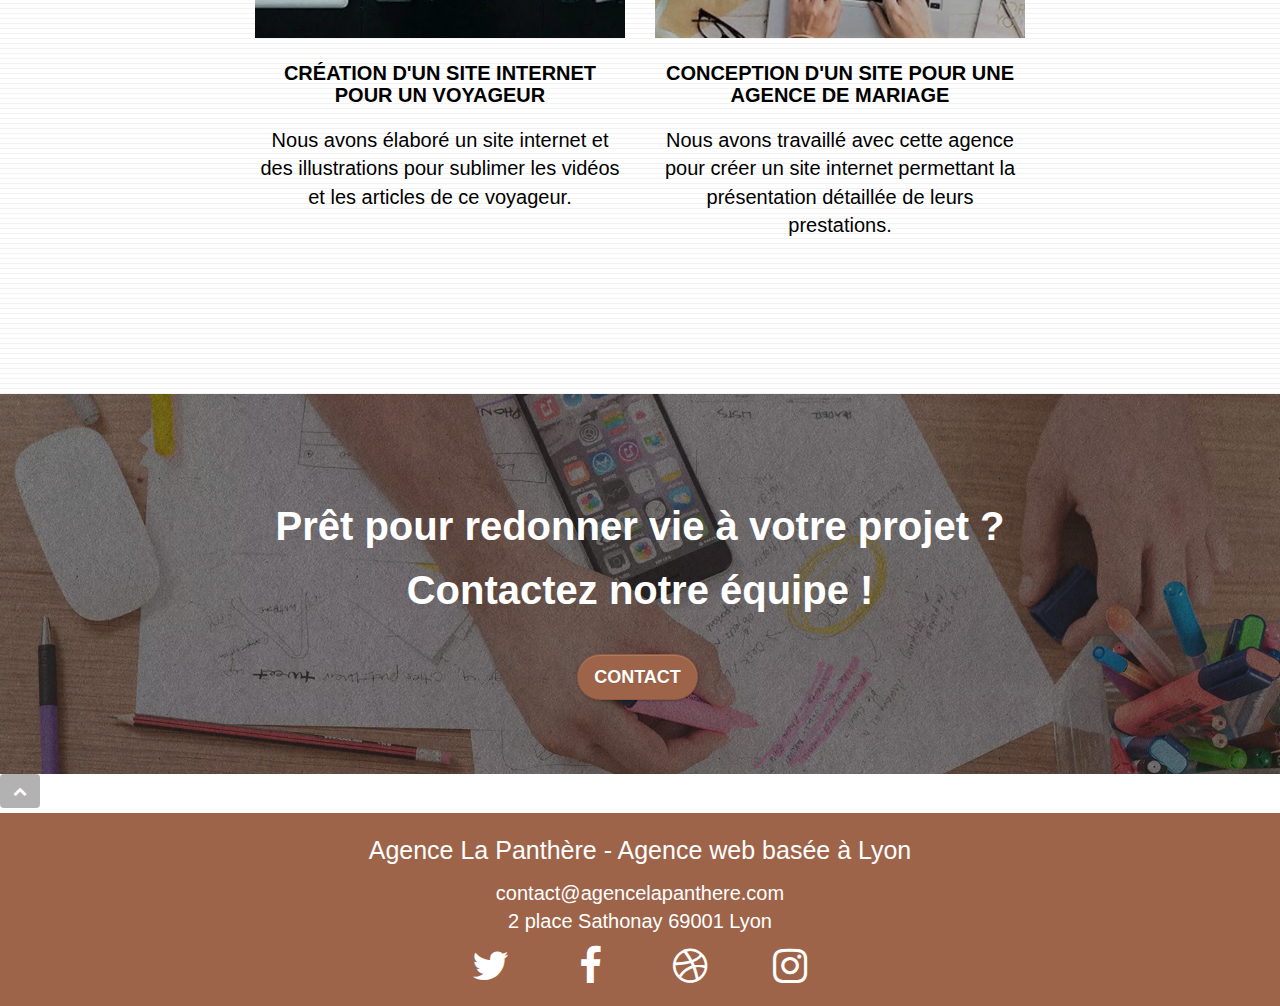
==== commit 2e407b07: "test image" ====
--- a/index.html
+++ b/index.html
@@ -261,8 +261,7 @@
                     <div class="row tight-width-whitespace portfolio-row">
                         <div class="col-sm-6">
                             <a
-                                href="#"
-                                data-lightbox="img/1.webP"
+                                href="#" data-lightbox="img/1.webP"
                                 data-gallery-id="gallery-1"
                                 data-caption="Refonte d'un site web pour un journal local"
                                 data-frame="snapshot-lb"
@@ -279,18 +278,12 @@
                                 pour un journal lyonnais.
                             </p>
                         </div>
+
+                       
+                            
+
                         <div class="col-sm-6">
-                            <a
-                                href="#"
-                                data-lightbox="img/2.webP"
-                                data-gallery-id="gallery-1"
-                                data-caption="Création d'un site web pour photographes"
-                                data-frame="snapshot-lb"
-                                ><img
-                                    src="img/2.webp"
-                                    alt="image d'une femme prenant des photos"
-                                    class="img-responsive portfolio-thumb"
-                                    ></a>
+                            <a href="#" data-lightbox="img/2.webp" data-gallery-id="gallery-1" data-caption="Création d'un site web pour photographes" data-frame="snapshot-lb"><img src="img/2.webp" class="img-responsive portfolio-thumb" alt="paris web design logo agence web meilleure agence, Création d'un site web pour photographes" /></a>
                             <h3 class="mg-md text-center">
                                 Création d'un site web pour photographes
                             </h3>
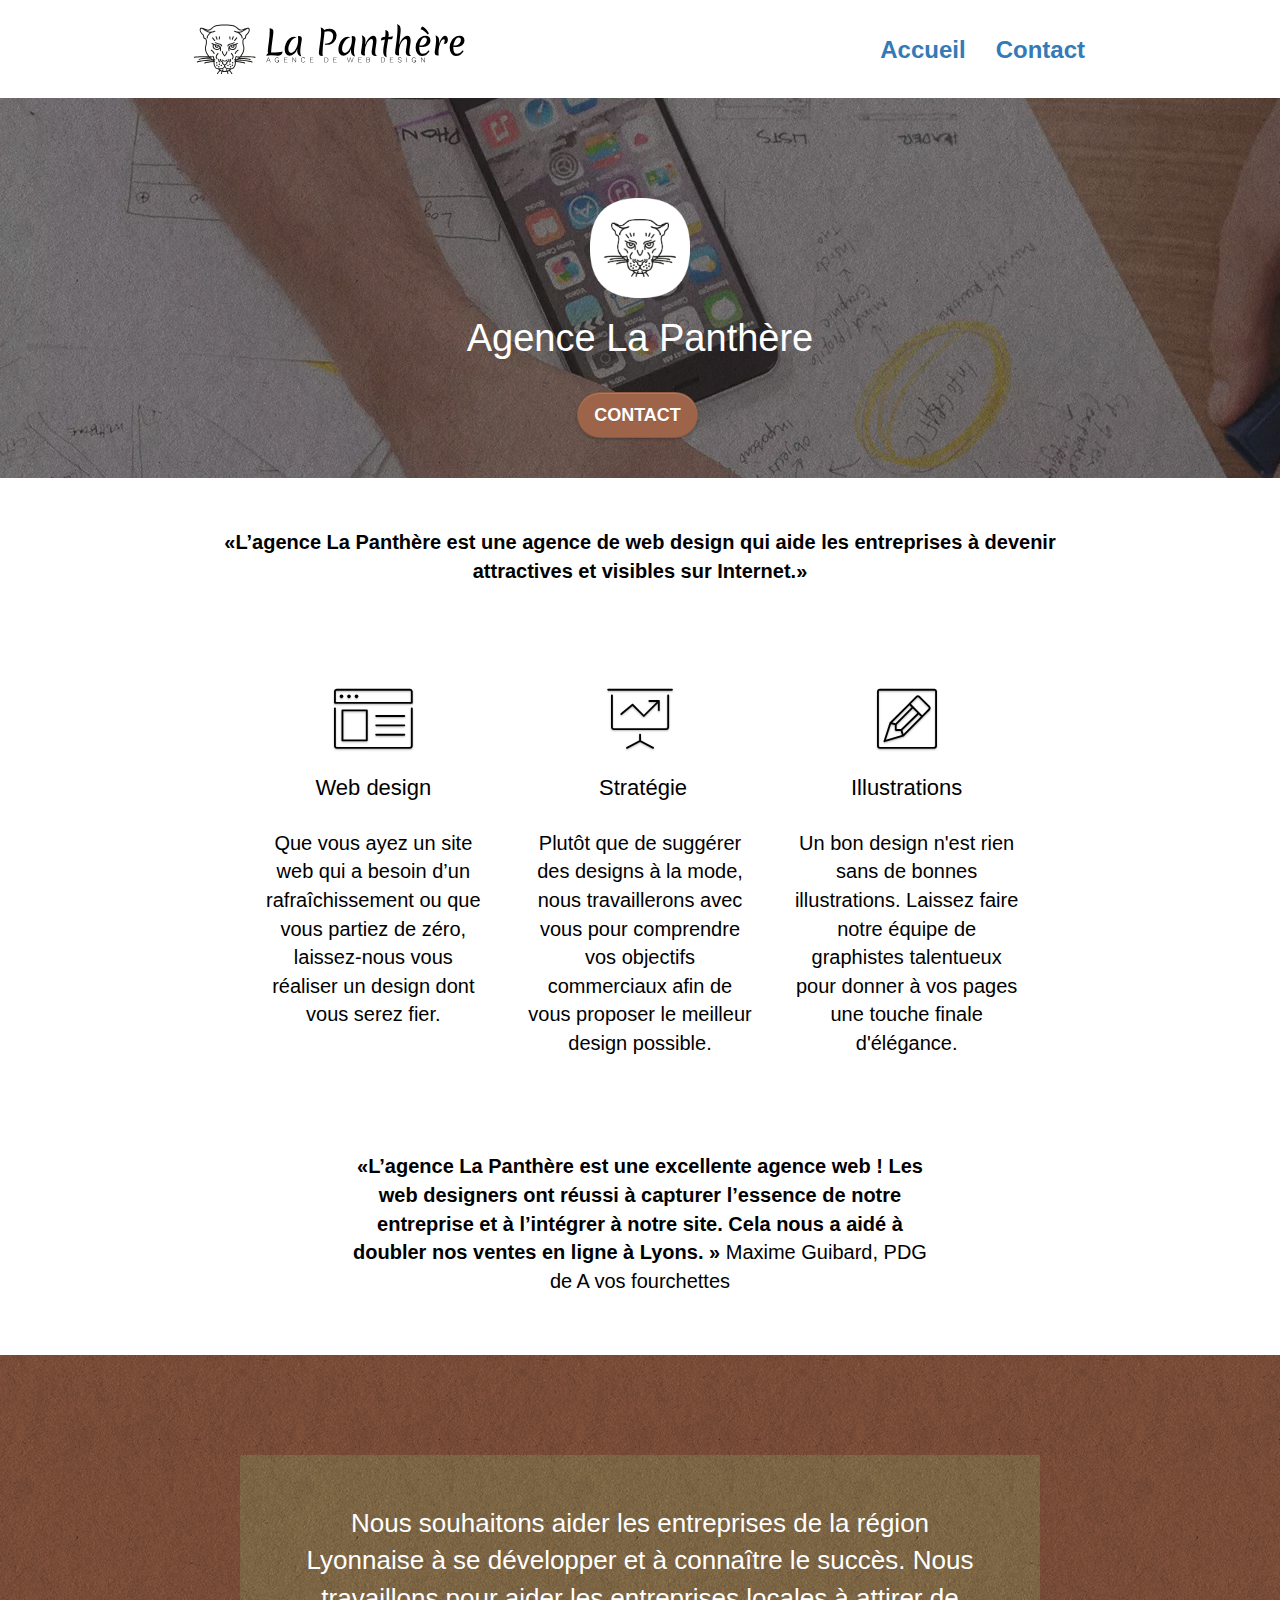
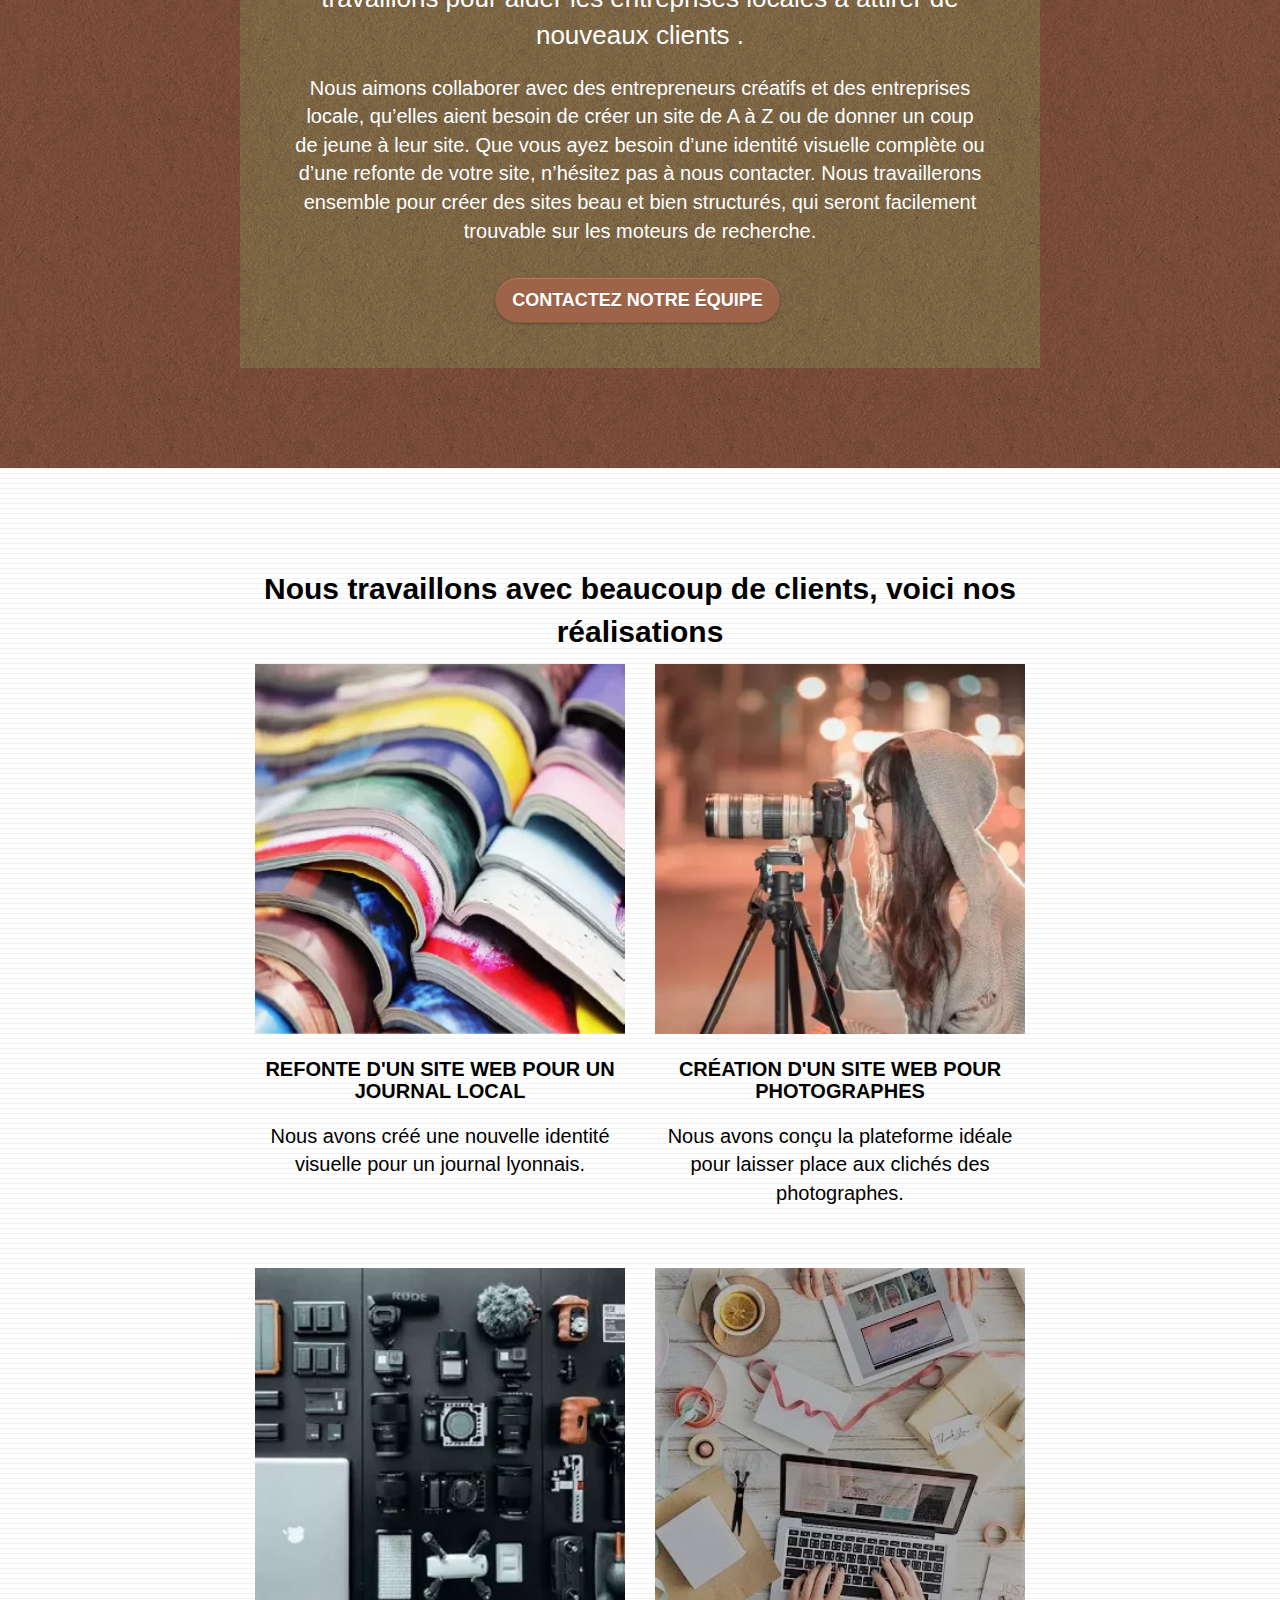
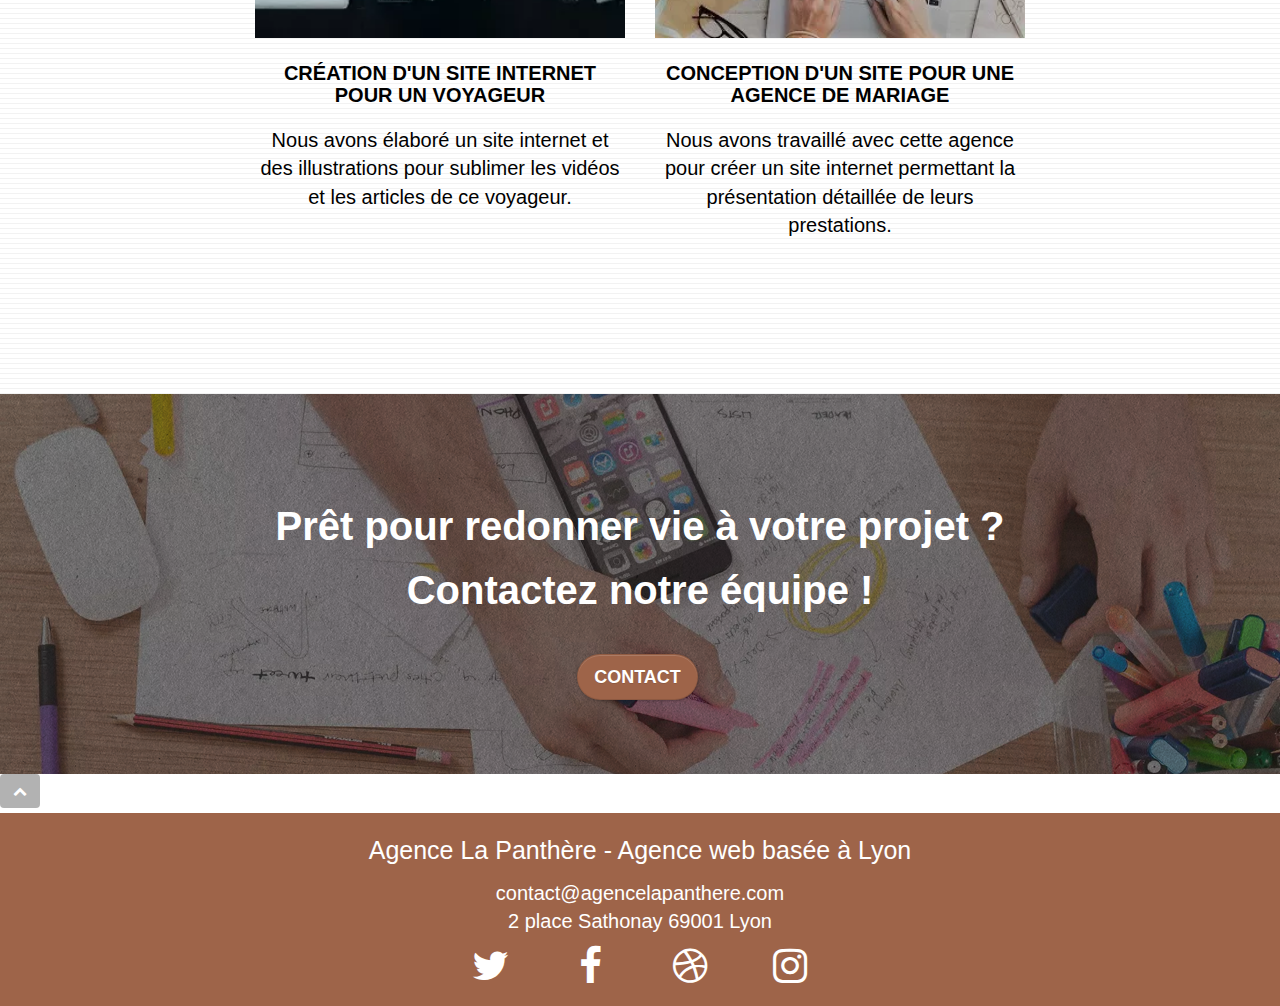
==== commit 7e561ee1: "test images 2" ====
--- a/index.html
+++ b/index.html
@@ -259,31 +259,30 @@
                         réalisations
                     </p>
                     <div class="row tight-width-whitespace portfolio-row">
+
                         <div class="col-sm-6">
-                            <a
-                                href="#" data-lightbox="img/1.webP"
-                                data-gallery-id="gallery-1"
-                                data-caption="Refonte d'un site web pour un journal local"
-                                data-frame="snapshot-lb"
-                                ><img
-                                    src="img/1.webp"
+                            <a href="#" data-lightbox="img/1.webp" data-gallery-id="gallery-1" data-caption="Refonte d'un site web pour un journal local"
+                            data-frame="snapshot-lb"><img src="img/1.webp"
+                                    class="img-responsive portfolio-thumb"
                                     alt="refonte site web - Pile de magazines"
-                                    class="img-responsive portfolio-thumb"
                             ></a>
                             <h3 class="mg-md text-center">
                                 Refonte d'un site web pour un journal local
                             </h3>
                             <p class="text-center">
-                                Nous avons créé une nouvelle identité visuelle
-                                pour un journal lyonnais.
-                            </p>
-                        </div>
-
-                       
-                            
+                                Nous avons créé une nouvelle identité visuelle pour un journal lyonnais.
+                            </p>
+                        </div>
+
 
                         <div class="col-sm-6">
-                            <a href="#" data-lightbox="img/2.webp" data-gallery-id="gallery-1" data-caption="Création d'un site web pour photographes" data-frame="snapshot-lb"><img src="img/2.webp" class="img-responsive portfolio-thumb" alt="paris web design logo agence web meilleure agence, Création d'un site web pour photographes" /></a>
+                            <a href="#" data-lightbox="img/2.webp" data-gallery-id="gallery-1"
+                                data-caption="Création d'un site web pour photographes"
+                                data-frame="snapshot-lb"
+                                ><img src="img/2.webp"
+                                    class="img-responsive portfolio-thumb"
+                                    alt="image d'une femme prenant des photos"
+                                    ></a>
                             <h3 class="mg-md text-center">
                                 Création d'un site web pour photographes
                             </h3>
@@ -295,16 +294,12 @@
                     </div>
                     <div class="row tight-width-whitespace portfolio-row">
                         <div class="col-sm-6">
-                            <a
-                                href="#"
-                                data-lightbox="img/3.webP"
-                                data-gallery-id="gallery-1"
-                                data-caption="Création d'un site internet pour un voyageur"
+                            <a href="#" data-lightbox="img/3.webp" data-gallery-id="gallery-1"
+                            data-caption="Création d'un site internet pour un voyageur"
                                 data-frame="snapshot-lb"
-                                ><img
-                                    src="img/3.webp"
+                                ><img src="img/3.webp"
+                                    class="img-responsive portfolio-thumb"
                                     alt="Equipement professionnel pour la photographie"
-                                    class="img-responsive portfolio-thumb"
                             ></a>
                             <h3 class="mg-md text-center">
                                 Création d'un site internet pour un voyageur
@@ -316,16 +311,13 @@
                             </p>
                         </div>
                         <div class="col-sm-6">
-                            <a
-                                href="#"
-                                data-lightbox="img/4.webP"
-                                data-gallery-id="gallery-1"
-                                data-caption="Conception d'un site pour une agence de mariage"
+                            <a href="#" data-lightbox="img/4.webp" data-gallery-id="gallery-1"
+                            data-caption="Conception d'un site pour une agence de mariage"
                                 data-frame="snapshot-lb"
                                 ><img
                                     src="img/4.webp"
+                                    class="img-responsive portfolio-thumb"
                                     alt="mains en train d'utiliser ordinateur et tablette avec objets de décoration"
-                                    class="img-responsive portfolio-thumb"
                             ></a>
                             <h3 class="mg-md text-center">
                                 Conception d'un site pour une agence de mariage
